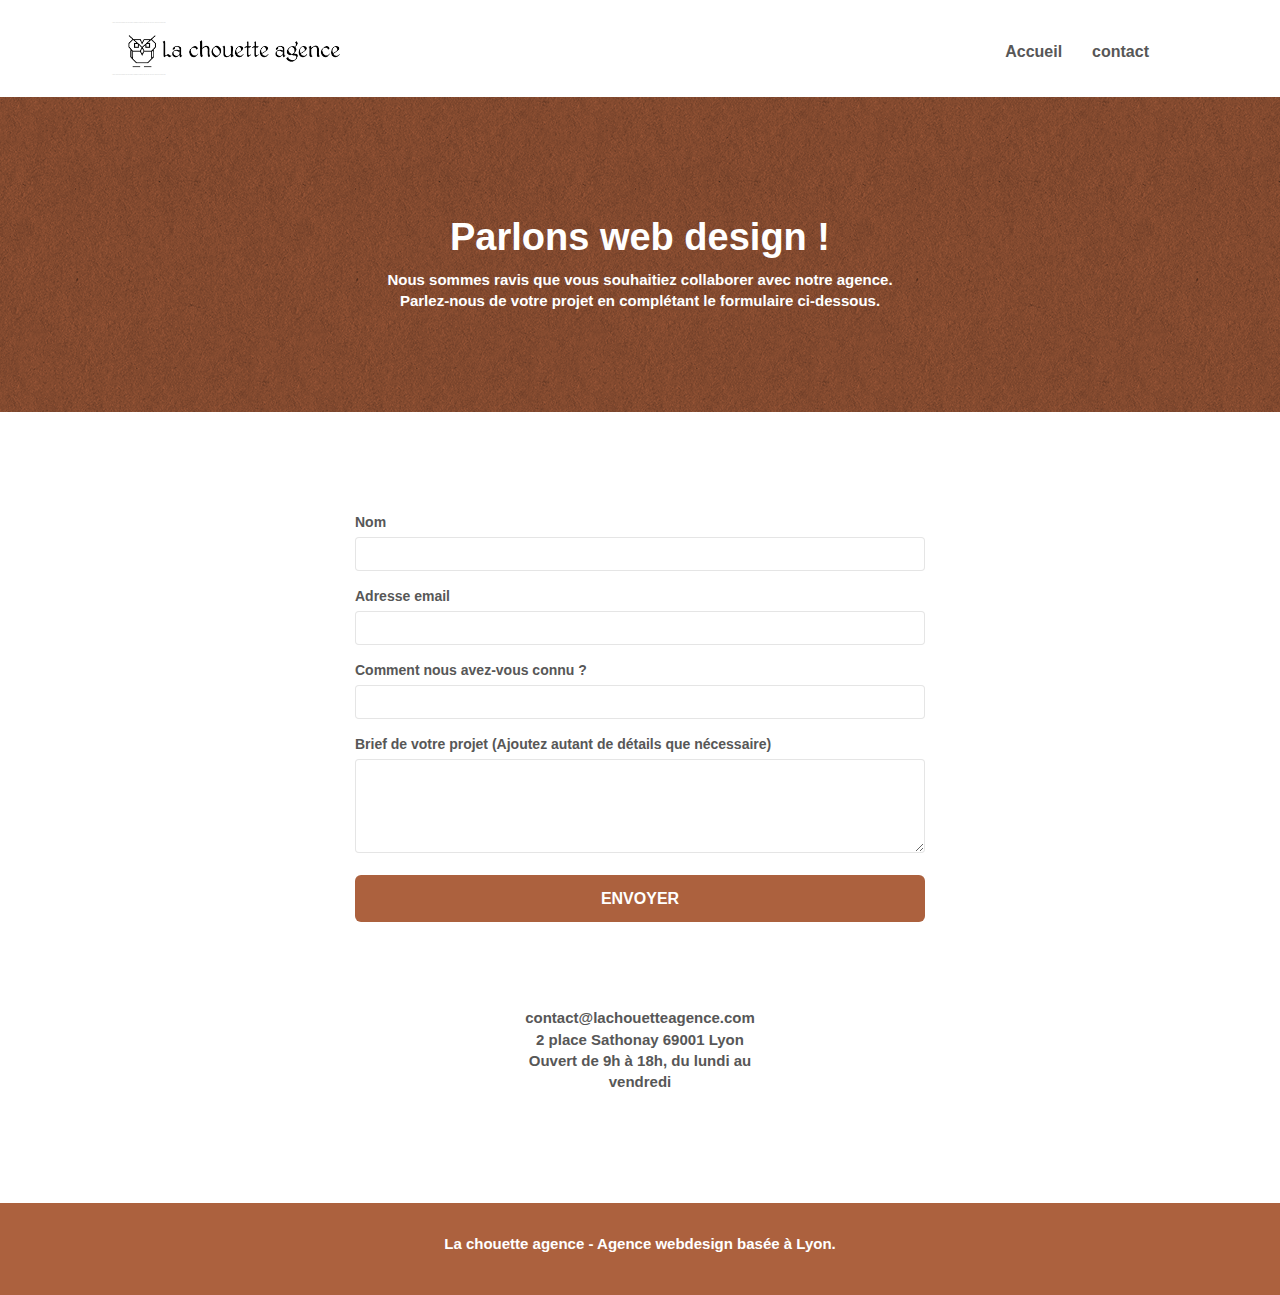
==== renseignement.html @ 912880bc "1 commit" ====
<!DOCTYPE html>
<html lang="fr">

<head>
  <meta charset="utf-8">
  <meta name="keywords" content="">
  <meta name="description" content="">
  <meta name="viewport" content="width=device-width, initial-scale=1.0, viewport-fit=cover">
  <link rel="shortcut icon" type="image/png" href="favicon.jpg">
  
<link rel="stylesheet" type="text/css" href="./css/bootstrap.min.css">
<link rel="stylesheet" type="text/css" href="style.css">
<link rel="stylesheet" type="text/css" href="./css/font-awesome.min.css">
<link rel="stylesheet" type="text/css" href="./css/et-line.min.css">
<link rel="stylesheet" type="text/css" href="./css/et-line.css">
  
<script src="./js/jquery-2.1.0.min.js"></script>
<script src="./js/bootstrap.min.js"></script>
<script src="./js/blocs.min.js"></script>
<script src="./js/jqBootstrapValidation.js"></script>
<script src="./js/formHandler.js"></script>
<script src="./js/jquery-2.1.0.js"></script>
	<script src="./js/bootstrap.js"></script>
	<script src="./js/blocs.js"></script>
	<script src="./js/jquery.touchSwipe.js" defer></script>
	<script src="./js/gmaps.js"></script>
  <title>La chouette agence</title>

  
<!-- Analytics -->

<!-- Analytics END -->
    <title>La chouette agence - Contact</title>


</head>

<body>
    <!-- Principal conteneur -->
    <div class="page-container">

 <!-- bloc-0 -->
 <div class="bloc bgc-white l-bloc " id="bloc-0">
  <div class="container bloc-sm">
    <nav class="navbar row">
        <nav class="navbar row">
			<div class="navbar-header">
				<div class="keywords" style="color:#cccccc;font-size:1px;">Agence web à paris, stratégie web, web design, illustrations, design de site web, site web, web, internet, site internet, site</div>
				<a class="navbar-brand" href="index.html"><img src="img/la-chouette-agence.png" alt="paris web design logo agence web meilleure agence" height="40" /></a>
				<div class="keywords" style="color:#cccccc;font-size:1px;">Agence web à paris, stratégie web, web design, illustrations, design de site web, site web, web, internet, site internet, site</div>
				<button id="nav-toggle" type="button" class="ui-navbar-toggle navbar-toggle" data-toggle="collapse" data-target=".navbar-1">
					<span class="sr-only">Toggle navigation</span><span class="icon-bar"></span><span class="icon-bar"></span><span class="icon-bar"></span>
				</button>
			</div>
			<div class="collapse navbar-collapse navbar-1 special-dropdown-nav">
				<ul class="site-navigation nav navbar-nav">
					<li>
						<a href="index.html">Accueil</a>
					</li>
					<li>
					</li>
					<li>
						<a href="renseignement.html">contact</a>
					</li>
				</ul>
			</div>
		</nav>
	</div>
</div>
        <!-- bloc-0 END -->

  <!-- bloc-6 -->
 <div class="bloc bg-dots-bg bg-repeat bgc-atomic-tangerine d-bloc bloc-bg-texture texture-paper" id="bloc-6">
 <div class="container bloc-lg">
   <div class="row">
   <div class="col-sm-12">
    <h1 class="text-center hero-bloc-text white">
       Parlons web design !
    </h1>
    <p class="text-center mg-lg tight-width-whitespace white">
        Nous sommes ravis que vous souhaitiez collaborer avec notre agence.<br> Parlez-nous de votre projet en complétant le formulaire ci-dessous.
    </p>
      </div>
      </div>
        </div>
        </div>
        <!-- bloc-6 END -->

        <!-- bloc-7 -->
 <div class="bloc bgc-white l-bloc" id="bloc-7">
   <div class="container bloc-lg">
   <div class="row voffset-lg tight-width-whitespace">
   <div class="col-sm-12">
 <!--label updated to link name and inputs correctly-->
 <form id="form_1">
   <div class="form-group">
 <label for="nom">
	 Nom
	 </label>
     <input type="text" name="Nom" id="nom" class="form-control" required />
    </div>
    <div class="form-group">
 <label for="email">
 Adresse email
 </label>
<input id="email" name="Adresse email" class="form-control" type="email" required />
</div>
<div class="form-group">
 <label for="origine">
		 Comment nous avez-vous connu ?
</label>
        <input class="form-control" type="text" name="Comment nous avez-vous connu?" id="origine" />
        </div>
     <div class="form-group">
     <label for="message">
 Brief de votre projet (Ajoutez autant de détails que nécessaire)<br>
 </label><textarea id="message" class="form-control" rows="4" cols="50" name="Brief de votre projet" required></textarea>
</div>
    <button class="bloc-button btn btn-lg btn-block cta-hero btn-atomic-tangerine" type="submit">
  Envoyer
	</button>
    </form>
    </div>
  <div class="col-xs-12 col-md-6 col-md-offset-3 voffset-lg voffset">
  <p class="text-center">
   <!--ARIA label to add here for selection options-->
         <a href="mailto:contact@lachouetteagence.com">contact@lachouetteagence.com</a><br>2 place Sathonay 69001 Lyon<br>Ouvert de 9h à 18h, du lundi au vendredi<br>
         </p>
     </div>
   </div>
  </div>
</div>
        <!-- bloc-7 END -->

        <!-- ScrollToTop Button -->
        <a class="bloc-button btn btn-d scrollToTop" onclick="scrollToTarget('1')"><span class="fa fa-chevron-up"></span></a>
        <!-- ScrollToTop Button END-->

 <!-- Footer - bloc-8 -->
 <footer class="bloc bgc-atomic-tangerine d-bloc" id="bloc-8">
  <div class="container bloc-sm">
      <div class="row">
      <div class="col-sm-12">
     <p class="mg-md text-center white">
      <!--mention "webdesign" added-->
     La chouette agence - Agence webdesign basée à Lyon.<br>
    </p>
     <div class="row row-no-gutters mg-md social">
    <div class="col-xs-3">
  <div class="text-center">
  <!--link changed for official "La Chouette Agence" Twitter page-->
 <a class="social" href="https://twitter.com/LaChouetteAgenceLyon"><span class="fa fa-twitter icon-md"></span><strong>Twitter</strong></a>
</div>
 </div>
    <div class="col-xs-3">
 <div class="text-center">
            <!--link changed for official "La Chouette Agence" Facebook page-->
  <a class="social" href="https://www.facebook.com/pg/LaChouetteAgenceLyon"><span class="fa fa-facebook icon-md"></span><strong>Facebook</strong></a>
</div>
</div>
    <div class="col-xs-3">
  <div class="text-center">
  <!--link changed for official "La Chouette Agence" Dribbble page-->
 <a class="social" href="https://dribbble.com/quarkend/shots"><span class="fa fa-dribbble icon-md"></span><strong>Dribbble</strong></a>
 </div>
</div>
 <div class="col-xs-3">
 <div class="text-center">
       <!--link changed for official "La Chouette Agence" Instagram page-->
      <a class="social" href="https://www.instagram.com/lachouetteagencelyon/"><span class="fa fa-instagram icon-md"></span><strong>Instagram</strong></a>
 </div>
    </div>
 <!--line "keywords" deleted-->
      </div>
     </div>
  </div>
 </div>
</footer>
        <!-- Footer - bloc-8 END -->

    </div>
    <!-- Principal conteneur END -->


</body>

</html>
---- style.css ----
body {
    margin: 0;
    padding: 0;
    background: #FFF;
    overflow-x: hidden;
    -webkit-font-smoothing: antialiased;
    -moz-osx-font-smoothing: grayscale;
}

a,
button {
    transition: all .3s ease-in-out;
    outline: none!important;
}

a:hover {
    text-decoration: none;
    cursor: pointer;
}

#page-loading-blocs-notifaction {
    position: fixed;
    top: 0;
    bottom: 0;
    width: 100%;
    z-index: 100000;
    background: #FFFFFF url("img/pageload-spinner.gif") no-repeat center center;
}

.bloc {
    width: 100%;
    clear: both;
    background: 50% 50% no-repeat;
    padding: 0 50px;
    -webkit-background-size: cover;
    -moz-background-size: cover;
    -o-background-size: cover;
    background-size: cover;
    position: relative;
}

.bloc .container {
    padding-left: 0;
    padding-right: 0;
}

.bloc-lg {
    padding: 100px 50px;
}

.bloc-md {
    padding: 50px;
}

.bloc-sm {
    padding: 20px 50px;
}

.bg-center,
.bg-l-edge,
.bg-r-edge,
.bg-t-edge,
.bg-b-edge,
.bg-tl-edge,
.bg-bl-edge,
.bg-tr-edge,
.bg-br-edge,
.bg-repeat {
    -webkit-background-size: auto!important;
    -moz-background-size: auto!important;
    -o-background-size: auto!important;
    background-size: auto!important;
}

.bg-repeat {
    background: repeat;
}

.bg-t-edge {
    background: top no-repeat;
}

.bloc-bg-texture::before {
    content: "";
    background-size: 2px 2px;
    position: absolute;
    top: 0;
    bottom: 0;
    left: 0;
    right: 0;
}

.texture-paper::before {
    background: url("img/texture-paper.png");
    background-size: 280px 280px;
}

.b-parallax {
    background-attachment: fixed;
}

.d-bloc {
    color: rgba(255, 255, 255, .7);
}

.d-bloc button:hover {
    color: rgba(255, 255, 255, .9);
}

.d-bloc .icon-round,
.d-bloc .icon-square,
.d-bloc .icon-rounded,
.d-bloc .icon-semi-rounded-a,
.d-bloc .icon-semi-rounded-b {
    border-color: rgba(255, 255, 255, .9);
}

.d-bloc .divider-h span {
    border-color: rgba(255, 255, 255, .2);
}

.d-bloc .a-btn,
.d-bloc .navbar a,
.d-bloc .navbar-brand,
.d-bloc a .icon-sm,
.d-bloc a .icon-md,
.d-bloc a .icon-lg,
.d-bloc a .icon-xl,
.d-bloc h1 a,
.d-bloc h2 a,
.d-bloc h3 a,
.d-bloc h4 a,
.d-bloc h5 a,
.d-bloc h6 a,
.d-bloc p a {
    color: rgba(255, 255, 255, .6);
}

.d-bloc .a-btn:hover,
.d-bloc .navbar a:hover,
.d-bloc .navbar-brand:hover,
.d-bloc a:hover .icon-sm,
.d-bloc a:hover .icon-md,
.d-bloc a:hover .icon-lg,
.d-bloc a:hover .icon-xl,
.d-bloc h1 a:hover,
.d-bloc h2 a:hover,
.d-bloc h3 a:hover,
.d-bloc h4 a:hover,
.d-bloc h5 a:hover,
.d-bloc h6 a:hover,
.d-bloc p a:hover {
    color: rgba(255, 255, 255, 1);
}

.d-bloc .navbar-toggle .icon-bar {
    background: rgba(255, 255, 255, 1);
}

.d-bloc .btn-wire,
.d-bloc .btn-wire:hover {
    color: rgba(255, 255, 255, 1);
    border-color: rgba(255, 255, 255, 1);
}

.d-bloc .panel {
    color: rgba(0, 0, 0, .5);
}

.d-bloc .panel button:hover {
    color: rgba(0, 0, 0, .7);
}

.d-bloc .panel icon {
    border-color: rgba(0, 0, 0, .7);
}

.d-bloc .panel .divider-h span {
    border-color: rgba(0, 0, 0, .1);
}

.d-bloc .panel .a-btn {
    color: rgba(0, 0, 0, .6);
}

.d-bloc .panel .a-btn:hover {
    color: rgba(0, 0, 0, 1);
}

.d-bloc .panel .btn-wire,
.d-bloc .panel .btn-wire:hover {
    color: rgba(0, 0, 0, .7);
    border-color: rgba(0, 0, 0, .3);
}

.d-bloc .panel,
.l-bloc {
    color: rgba(0, 0, 0, .5);
}

.d-bloc .panel button:hover,
.l-bloc button:hover {
    color: rgba(0, 0, 0, .7);
}

.l-bloc .icon-round,
.l-bloc .icon-square,
.l-bloc .icon-rounded,
.l-bloc .icon-semi-rounded-a,
.l-bloc .icon-semi-rounded-b {
    border-color: rgba(0, 0, 0, .7);
}

.d-bloc .panel .divider-h span,
.l-bloc .divider-h span {
    border-color: rgba(0, 0, 0, .1);
}

.d-bloc .panel .a-btn,
.l-bloc .a-btn,
.l-bloc .navbar a,
.l-bloc .navbar-brand,
.l-bloc a .icon-sm,
.l-bloc a .icon-md,
.l-bloc a .icon-lg,
.l-bloc a .icon-xl,
.l-bloc h1 a,
.l-bloc h2 a,
.l-bloc h3 a,
.l-bloc h4 a,
.l-bloc h5 a,
.l-bloc h6 a,
.l-bloc p a {
    color: rgba(0, 0, 0, .6);
}

.d-bloc .panel .a-btn:hover,
.l-bloc .a-btn:hover,
.l-bloc .navbar a:hover,
.l-bloc .navbar-brand:hover,
.l-bloc a:hover .icon-sm,
.l-bloc a:hover .icon-md,
.l-bloc a:hover .icon-lg,
.l-bloc a:hover .icon-xl,
.l-bloc h1 a:hover,
.l-bloc h2 a:hover,
.l-bloc h3 a:hover,
.l-bloc h4 a:hover,
.l-bloc h5 a:hover,
.l-bloc h6 a:hover,
.l-bloc p a:hover {
    color: rgba(0, 0, 0, 1);
}

.l-bloc .navbar-toggle .icon-bar {
    color: rgba(0, 0, 0, .6);
}

.d-bloc .panel .btn-wire,
.d-bloc .panel .btn-wire:hover,
.l-bloc .btn-wire,
.l-bloc .btn-wire:hover {
    color: rgba(0, 0, 0, .7);
    border-color: rgba(0, 0, 0, .3);
}

.voffset {
    margin-top: 30px;
}

.voffset-lg {
    margin-top: 80px;
}

.row-no-gutters {
    margin-right: 0;
    margin-left: 0;
}

.row.row-no-gutters>[class^="col-"],
.row.row-no-gutters>[class*=" col-"] {
    padding-right: 0;
    padding-left: 0;
}

#bloc-1-hero h1 {
    font-size: 32px;
}

.navbar {
    margin-bottom: 0;
    z-index: 1;
}

.navbar-brand {
    height: auto;
    padding: 3px 15px;
    font-size: 25px;
    font-weight: normal;
    font-weight: 600;
    line-height: 44px;
}

.navbar-brand img {
    max-height: 200px;
    margin: 0 5px 0 0;
    display: inline;
}

.navbar-brand img[src$=svg] {
    min-width: 100px;
}

.nav-center .navbar-brand img {
    margin: 0;
}

.navbar .nav {
    padding-top: 2px;
    margin-right: -16px;
    float: right;
    z-index: 1;
}

.nav>li {
    float: left;
    margin-top: 4px;
    font-size: 16px;
}

.navbar-nav .open .dropdown-menu>li>a {
    text-align: inherit;
}

.nav>li a:hover,
.nav>li a:focus {
    background: transparent;
    
}

.navbar-toggle {
    margin: 10px 10px 0 0;
    border: 0px;
}

.navbar-toggle:hover {
    background: transparent!important;
   
}

.navbar-toggle .icon-bar {
    background-color: rgba(0, 0, 0, .5);
    width: 26px;
}

.navbar-toggle {
    position: relative;
    float: right;
    padding: 9px 10px;
    margin-top: 8px;
    margin-right: 15px;
    margin-bottom: 8px;
    background-color: transparent;
    background-image: none;
    border: 1px solid transparent;
    border-radius: 4px;
   
}
.nav-invert .navbar .nav {
    float: left;
}

.nav-invert .navbar-header,
.nav-invert .navbar-brand {
    float: right;
    position: relative;
    z-index: 2;
}

@media (min-width: 768px) {
    .site-navigation {
        position: absolute;
        top: 50%;
        right: 20px;
        transform: translate(0, -50%);
        -webkit-transform: translateY(-50%);
    }
    .nav>li .dropdown-menu a,
    .nav>li .dropdown-menu a:hover {
        color: #484848;
    }
    .nav-invert .site-navigation {
        left: 0;
        right: 0;
    }
    .nav-center {
        text-align: center;
    }
    .nav-center .navbar-header {
        width: 100%;
    }
    .nav-center .navbar-header,
    .nav-center .navbar-brand,
    .nav-center .nav>li {
        float: none;
        display: inline-block;
    }
    .nav-center .site-navigation {
        position: relative;
        width: 100%;
        right: 0;
        margin-right: 0px;
        margin-top: 20px;
    }
    .nav-center.mini-nav .navbar-toggle {
        float: none;
        margin: 10px auto 0;
    }
}

.nav>li>.dropdown a {
    background: none!important;
    display: block;
    padding: 14px 15px;
}

nav .caret {
    margin: 0 5px;
}

.dropdown-menu .dropdown-menu {
    top: -8px;
    left: 100%;
}

.dropdown-menu .dropmenu-flow-right {
    top: 100%;
    left: 0;
    margin-left: -1px;
    border-top-left-radius: 0;
    border-top-right-radius: 0;
}

.dropdown-menu .dropdown span {
    border: 4px solid black;
    border-top-color: transparent;
    border-right-color: transparent;
    border-bottom-color: transparent;
    margin: 6px -5px 0 0!important;
    float: right;
}

.mg-md {
    margin-top: 10px;
    margin-bottom: 20px;
}

.mg-lg {
    margin-top: 10px;
    margin-bottom: 40px;
}

.btn {
    margin: 0 5px 5px 0;
}

.btn.pull-right {
    margin: 0 0 5px 5px;
}

.btn-d,
.btn-d:hover,
.btn-d:focus {
    color: #FFF;
    background: rgba(0, 0, 0, .3);
}

button {
    outline: none!important;
}





.btn-rd {
    border-radius: 40px;
}

.btn-clean {
    border: 1px solid rgba(0, 0, 0, .08);
    border-bottom-color: rgba(0, 0, 0, .1);
    text-shadow: 0 1px 0 rgba(0, 0, 1, .1);
    box-shadow: 0 1px 3px rgba(0, 0, 1, .25), inset 0 1px 0 0 rgba(255, 255, 255, .15);
}

.icon-md {
    font-size: 30px!important;
}

.icon-lg {
    font-size: 60px!important;
}

.sm-shadow {
    text-shadow: 0 1px 2px rgba(0, 0, 0, .3);
}

.panel-sq,
.panel-sq .panel-heading,
.panel-sq .panel-footer {
    border-radius: 0;
}

.panel-rd {
    border-radius: 30px;
}

.panel-rd .panel-heading {
    border-radius: 29px 29px 0 0;
}

.panel-rd .panel-footer {
    border-radius: 0 0 29px 29px;
}

.form-control {
    border-color: rgba(0, 0, 0, .1);
    box-shadow: none;
}

.scrollToTop {
    width: 40px;
    height: 40px;
    position: fixed;
    bottom: 20px;
    right: 20px;
    opacity: 0;
    z-index: 500;
    transition: all .3s ease-in-out;
}

.scrollToTop span {
    margin-top: 6px;
}

.showScrollTop {
    font-size: 14px;
    opacity: 1;
}

a[data-lightbox] {
    position: relative;
    display: block;
    text-align: center;
}

a[data-lightbox]:hover::before {
    content: "+";
    font-family: "HelveticaNeue-Light", "Helvetica Neue Light", "Helvetica Neue", Helvetica, Arial;
    font-size: 32px;
    width: 50px;
    height: 50px;
    margin-left: -25px;
    border-radius: 50%;
    background: rgba(0, 0, 0, .6);
    color: #FFF;
    font-weight: 100;
    z-index: 1;
    position: absolute;
    top: 50%;
    transform: translateY(-50%);
    -webkit-transform: translateY(-50%);
}

a[data-lightbox]:hover img {
    opacity: 0.6;
    -webkit-animation-fill-mode: none;
    animation-fill-mode: none;
}

#lightbox-modal {
    display: flex;
    align-items: center;
}

#lightbox-modal .modal-dialog {
    width: 90%;
    max-width: 900px;
    margin: 0 auto 0;
}

#lightbox-modal .modal-dialog img {
    max-height: 90vh;
    margin: 0 auto;
}

.lightbox-caption {
    padding: 20px;
    color: #FFF;
    background: rgba(0, 0, 0, .5);
    position: absolute;
    left: 15px;
    right: 15px;
    bottom: 5px;
}

.close-lightbox {
    color: #FFF;
    font-size: 30px;
    position: absolute;
    top: 20px;
    right: 20px;
    z-index: 20;
    background: rgba(0, 0, 0, .5);
    border: none;
    line-height: 30px;
    padding: 0 9px 5px;
    opacity: 0.3;
}

.close-lightbox:hover,
.next-lightbox:hover,
.prev-lightbox:hover {
    opacity: 1.0;
    color: #FFF;
}

.next-lightbox,
.prev-lightbox {
    font-size: 20px;
    color: rgba(255, 255, 255, .9);
    background: rgba(0, 0, 0, .5);
    transition: all .2s ease-in-out;
    position: absolute;
    top: 45%;
    z-index: 1;
    opacity: 0.4;
}

.next-lightbox {
    padding: 6px 8px 1px 13px;
    right: 25px;
}

.prev-lightbox {
    padding: 6px 13px 1px 10px;
    left: 25px;
}

.snapshot-lb .modal-body {
    padding-bottom: 45px;
}

.snapshot-lb .lightbox-caption {
    padding: 0;
    color: rgba(0, 0, 0, .5);
    background: none;
}

h1,
h2,
h3,
h4,
h5,
h6,
p,
label,
.btn,
a {
    font-family: "helvetica";
    font-weight: 600;
    color: #575757!important;
}

.col-sm-4>ul>li>a {
    color: #FFFFFF!important;
}

.container {
    max-width: 1000px;
}

.hero-bloc-text {
    font-size: 38px;
}

.hero-bloc-text-sub {
    font-size: 36px;
}

.statement-bloc-text {
    line-height: 26px;
    font-style: italic;
    font-size: 20px;
    text-align: center;
    font-weight: lighter;
    max-width: 520px;
    margin: auto auto auto auto;
}

p {
    font-size: 15px;
}

.tight-width-whitespace {
    max-width: 600px;
    margin: auto auto auto auto;
}

.h1 {
    font-size: 20px;
    font-family: "Open Sans";
}

.cta-hero {
    margin-top: 22px;
    color: #FFFFFF!important;
    text-transform: uppercase;
    padding: 12px 28px 12px 28px;
    font-size: 16px;
    font-weight: 700;
}

.social {
    max-width: 400px;
    margin: auto auto auto auto;
}

h2 {
    font-size: 24px;
    line-height: 1.4em;
}

h3 {
    font-size: 17px;
    text-transform: uppercase;
    font-weight: 700;
    color: #333333!important;
}

.med-width-whitespace {
    max-width: 800px;
    margin: auto auto auto auto;
    box-shadow: 0px 0px 0px #000000;
}

h1 {
    color: #333333!important;
}

h4 {
    color: #333333!important;
}

.icons {
    margin-bottom: 14px;
    margin-top: 24px;
}

.white {
    color: #FFFFFF!important;
}

.portfolio-thumb {
    margin-bottom: 24px;
}

.portfolio-row {
    margin-bottom: 44px;
    margin-top: 50px;
}

.avatar {
    box-shadow: 0px 4px 9px rgba(0, 0, 0, 0.3);
}

.black-background {
    background-color: rgba(0, 0, 0, 0.5);
    padding: 40px 40px 40px 40px;
}

.bold-link {
    font-weight: 900;
    text-decoration: underline!important;
}

.bgc-white {
    background-color: #FFFFFF;
}

.bgc-dark-slate-blue {
    background-color: #364577;
}

.bgc-atomic-tangerine {
    background-color: #AC613E;
}

.tc-white {
    color: #F3976C!important;
}

.tc-white-dark {
    color: #c27956!important;
}

.btn-atomic-tangerine {
    background: #AC613E;
    color: #FFFFFF!important;
}

.btn-atomic-tangerine:hover {
    background: #F3976C!important;
    color: #FFFFFF!important;
}

.ltc-white {
    color: #FFFFFF!important;
}

.ltc-white:hover {
    color: #cccccc!important;
}

.ltc-atomic-tangerine {
    color: #F3976C!important;
}

.ltc-atomic-tangerine:hover {
    color: #c27956!important;
}

.icon-dark-slate-blue {
    color: #364577!important;
    border-color: #364577!important;
}

.bg-dots-bg {
    background-image: url("img/dots-bg.png");
}

.bg-lines-h2-bg {
    background-image: url("img/lines-h2-bg.jpg");
}

.bg-banniere {
    background-image: url("img/la-chouette-agence-banniere.jpg");
}

.bg-presentation {
    background-image: url("img/image-de-presentation.jpg");
}

a>strong {
    /*make text closed to social media icons transparent for accessiblity*/
    opacity: 0;
    position: absolute;
}

.text-center>i {
    font-size: 16px;
    font-weight: 700;
}

@media (max-width: 1024px) {
    .bloc {
        padding-left: 20px;
        padding-right: 20px;
    }
    .bloc.full-width-bloc,
    .bloc-tile-2.full-width-bloc .container,
    .bloc-tile-3.full-width-bloc .container,
    .bloc-tile-4.full-width-bloc .container {
        padding-left: 0;
        padding-right: 0;
    }
}

@media (max-width: 992px) and (min-width: 768px) {
    .navbar .nav {
        max-width: 80%
    }
    .nav-center.navbar .nav {
        max-width: 100%
    }
}

@media only screen and (min-width: 768px) and (max-width: 1024px) and (orientation: landscape) {
    .b-parallax {
        background-attachment: scroll;
    }
}

@media only screen and (min-width: 1024px) and (max-width: 1366px) and (-webkit-min-device-pixel-ratio: 1.5) {
    .b-parallax {
        background-attachment: scroll;
    }
}

@media (max-width: 991px) {
    .container {
        width: 100%;
    }
    .b-parallax {
        background-attachment: scroll;
    }
    .page-container,
    #hero-bloc {
        overflow-x: hidden;
        position: relative;
    }
    .bloc-group,
    .bloc-group .bloc {
        display: block;
        width: 100%;
    }
    .bloc-fill-screen .fill-bloc-top-edge,
    .bloc-fill-screen .fill-bloc-bottom-edge {
        padding: 0 20px;
    }
}

@media (max-width: 767px) {
    .page-container {
        overflow-x: hidden;
        position: relative;
    }
    h1,
    h2,
    h3,
    h4,
    h5,
    h6,
    p,
    #disqus_thread {
        padding-left: 10px!important;
        padding-right: 10px!important;
    }
    .b-parallax {
        background-attachment: scroll;
    }
    .navbar .nav {
        padding-top: 0;
        border-top: 1px solid rgba(0, 0, 0, .2);
        float: none!important;
    }
    .navbar.row {
        margin-left: 0;
        margin-right: 0;
    }
   
    .site-navigation {
        position: inherit;
        transform: none;
        -webkit-transform: none;
        -ms-transform: none;
    }
    .nav>li {
        margin-top: 0;
        border-bottom: 1px solid rgba(0, 0, 0, .1);
        background: rgba(0, 0, 0, .05);
        text-align: left;
        padding-left: 15px;
        width: 100%;
    }
    .nav>li:hover {
        background: rgba(0, 0, 0, .08);
    }
    .dropdown .dropdown a .caret {
        float: none;
        margin: 5px 0 0 10px!important;
        border: 4px solid black;
        border-bottom-color: transparent;
        border-right-color: transparent;
        border-left-color: transparent;
    }
    #hero-bloc .navbar .nav {
        background: rgba(0, 0, 0, .8);
    }
    #hero-bloc .navbar .nav a {
        color: rgba(255, 255, 255, .6);
    }
    .hero {
        padding: 50px 0;
    }
    .hero-nav {
        left: -1px;
        right: -1px;
    }
   
    .navbar-collapse {
        padding: 0;
        overflow-x:hidden;
        -webkit-box-shadow: none;
        box-shadow: none;
       
    }
    .navbar-collapse.in{
        overflow-y: auto ;
       
    }
    

    .collapse.in{
        display: block;
      
    }
    
    .navbar-brand img {
        max-height: 40px;
        width: auto;
    }
    .nav-invert .navbar-header {
        float: none;
        width: 100%;
    }
    .nav-invert .navbar-toggle {
        float: left;
        margin-left: 10px;
    }
    .bloc {
        padding-left: 0;
        padding-right: 0;
    }
    .bloc-xxl,
    .bloc-xl,
    .bloc-lg {
        padding: 40px 0;
    }
    .bloc-sm,
    .bloc-md {
        padding-left: 0;
        padding-right: 0;
    }
    .bloc-tile-2 .container,
    .bloc-tile-3 .container,
    .bloc-tile-4 .container,
    .bloc-fill-screen .fill-bloc-top-edge,
    .bloc-fill-screen .fill-bloc-bottom-edge {
        padding-left: 0;
        padding-right: 0;
    }
    .a-block {
        padding: 0 10px;
    }
    .btn-dwn {
        display: none;
    }
    .voffset {
        margin-top: 5px;
    }
    .voffset-md {
        margin-top: 20px;
    }
    .voffset-lg {
        margin-top: 30px;
    }
    form {
        padding: 5px;
    }
    .close-lightbox {
        display: inline-block;
    }
    .blocsapp-device-iphone5 {
        background-size: 216px 425px;
        padding-top: 60px;
        width: 216px;
        height: 425px;
    }
    .blocsapp-device-iphone5 img {
        width: 180px;
        height: 320px;
    }
}

@media (max-width: 400px) {
    .bloc {
        padding-left: 0;
        padding-right: 0;
    }
}

@media (max-width: 767px) {
    .bloc-mob-center-text {
        text-align: center;
    }
}
---- css/et-line.css ----
@font-face {
    font-family: et-line;
    src: url(../fonts/et-line.eot);
    src: url(../fonts/et-line.eot?#iefix) format('embedded-opentype'), url(../fonts/et-line.woff) format('woff'), url(../fonts/et-line.ttf) format('truetype'), url(../fonts/et-line.svg#et-line) format('svg');
    font-weight: 400;
    font-style: normal
}

.et-icon-adjustments,
.et-icon-alarmclock,
.et-icon-anchor,
.et-icon-aperture,
.et-icon-attachment,
.et-icon-bargraph,
.et-icon-basket,
.et-icon-beaker,
.et-icon-bike,
.et-icon-book-open,
.et-icon-briefcase,
.et-icon-browser,
.et-icon-calendar,
.et-icon-camera,
.et-icon-caution,
.et-icon-chat,
.et-icon-circle-compass,
.et-icon-clipboard,
.et-icon-clock,
.et-icon-cloud,
.et-icon-compass,
.et-icon-desktop,
.et-icon-dial,
.et-icon-document,
.et-icon-documents,
.et-icon-download,
.et-icon-dribbble,
.et-icon-edit,
.et-icon-envelope,
.et-icon-expand,
.et-icon-facebook,
.et-icon-flag,
.et-icon-focus,
.et-icon-gears,
.et-icon-genius,
.et-icon-gift,
.et-icon-global,
.et-icon-globe,
.et-icon-googleplus,
.et-icon-grid,
.et-icon-happy,
.et-icon-hazardous,
.et-icon-heart,
.et-icon-hotairballoon,
.et-icon-hourglass,
.et-icon-key,
.et-icon-laptop,
.et-icon-layers,
.et-icon-lifesaver,
.et-icon-lightbulb,
.et-icon-linegraph,
.et-icon-linkedin,
.et-icon-lock,
.et-icon-magnifying-glass,
.et-icon-map,
.et-icon-map-pin,
.et-icon-megaphone,
.et-icon-mic,
.et-icon-mobile,
.et-icon-newspaper,
.et-icon-notebook,
.et-icon-paintbrush,
.et-icon-paperclip,
.et-icon-pencil,
.et-icon-phone,
.et-icon-picture,
.et-icon-pictures,
.et-icon-piechart,
.et-icon-presentation,
.et-icon-pricetags,
.et-icon-printer,
.et-icon-profile-female,
.et-icon-profile-male,
.et-icon-puzzle,
.et-icon-quote,
.et-icon-recycle,
.et-icon-refresh,
.et-icon-ribbon,
.et-icon-rss,
.et-icon-sad,
.et-icon-scissors,
.et-icon-scope,
.et-icon-search,
.et-icon-shield,
.et-icon-speedometer,
.et-icon-strategy,
.et-icon-streetsign,
.et-icon-tablet,
.et-icon-target,
.et-icon-telescope,
.et-icon-toolbox,
.et-icon-tools,
.et-icon-tools-2,
.et-icon-trophy,
.et-icon-tumblr,
.et-icon-twitter,
.et-icon-upload,
.et-icon-video,
.et-icon-wallet,
.et-icon-wine {
    font-family: et-line;
    speak: none;
    font-style: normal;
    font-weight: 400;
    font-variant: normal;
    text-transform: none;
    line-height: 1;
    -webkit-font-smoothing: antialiased;
    -moz-osx-font-smoothing: grayscale;
    display: inline-block
}

.et-icon-mobile:before {
    content: "\e000"
}

.et-icon-laptop:before {
    content: "\e001"
}

.et-icon-desktop:before {
    content: "\e002"
}

.et-icon-tablet:before {
    content: "\e003"
}

.et-icon-phone:before {
    content: "\e004"
}

.et-icon-document:before {
    content: "\e005"
}

.et-icon-documents:before {
    content: "\e006"
}

.et-icon-search:before {
    content: "\e007"
}

.et-icon-clipboard:before {
    content: "\e008"
}

.et-icon-newspaper:before {
    content: "\e009"
}

.et-icon-notebook:before {
    content: "\e00a"
}

.et-icon-book-open:before {
    content: "\e00b"
}

.et-icon-browser:before {
    content: "\e00c"
}

.et-icon-calendar:before {
    content: "\e00d"
}

.et-icon-presentation:before {
    content: "\e00e"
}

.et-icon-picture:before {
    content: "\e00f"
}

.et-icon-pictures:before {
    content: "\e010"
}

.et-icon-video:before {
    content: "\e011"
}

.et-icon-camera:before {
    content: "\e012"
}

.et-icon-printer:before {
    content: "\e013"
}

.et-icon-toolbox:before {
    content: "\e014"
}

.et-icon-briefcase:before {
    content: "\e015"
}

.et-icon-wallet:before {
    content: "\e016"
}

.et-icon-gift:before {
    content: "\e017"
}

.et-icon-bargraph:before {
    content: "\e018"
}

.et-icon-grid:before {
    content: "\e019"
}

.et-icon-expand:before {
    content: "\e01a"
}

.et-icon-focus:before {
    content: "\e01b"
}

.et-icon-edit:before {
    content: "\e01c"
}

.et-icon-adjustments:before {
    content: "\e01d"
}

.et-icon-ribbon:before {
    content: "\e01e"
}

.et-icon-hourglass:before {
    content: "\e01f"
}

.et-icon-lock:before {
    content: "\e020"
}

.et-icon-megaphone:before {
    content: "\e021"
}

.et-icon-shield:before {
    content: "\e022"
}

.et-icon-trophy:before {
    content: "\e023"
}

.et-icon-flag:before {
    content: "\e024"
}

.et-icon-map:before {
    content: "\e025"
}

.et-icon-puzzle:before {
    content: "\e026"
}

.et-icon-basket:before {
    content: "\e027"
}

.et-icon-envelope:before {
    content: "\e028"
}

.et-icon-streetsign:before {
    content: "\e029"
}

.et-icon-telescope:before {
    content: "\e02a"
}

.et-icon-gears:before {
    content: "\e02b"
}

.et-icon-key:before {
    content: "\e02c"
}

.et-icon-paperclip:before {
    content: "\e02d"
}

.et-icon-attachment:before {
    content: "\e02e"
}

.et-icon-pricetags:before {
    content: "\e02f"
}

.et-icon-lightbulb:before {
    content: "\e030"
}

.et-icon-layers:before {
    content: "\e031"
}

.et-icon-pencil:before {
    content: "\e032"
}

.et-icon-tools:before {
    content: "\e033"
}

.et-icon-tools-2:before {
    content: "\e034"
}

.et-icon-scissors:before {
    content: "\e035"
}

.et-icon-paintbrush:before {
    content: "\e036"
}

.et-icon-magnifying-glass:before {
    content: "\e037"
}

.et-icon-circle-compass:before {
    content: "\e038"
}

.et-icon-linegraph:before {
    content: "\e039"
}

.et-icon-mic:before {
    content: "\e03a"
}

.et-icon-strategy:before {
    content: "\e03b"
}

.et-icon-beaker:before {
    content: "\e03c"
}

.et-icon-caution:before {
    content: "\e03d"
}

.et-icon-recycle:before {
    content: "\e03e"
}

.et-icon-anchor:before {
    content: "\e03f"
}

.et-icon-profile-male:before {
    content: "\e040"
}

.et-icon-profile-female:before {
    content: "\e041"
}

.et-icon-bike:before {
    content: "\e042"
}

.et-icon-wine:before {
    content: "\e043"
}

.et-icon-hotairballoon:before {
    content: "\e044"
}

.et-icon-globe:before {
    content: "\e045"
}

.et-icon-genius:before {
    content: "\e046"
}

.et-icon-map-pin:before {
    content: "\e047"
}

.et-icon-dial:before {
    content: "\e048"
}

.et-icon-chat:before {
    content: "\e049"
}

.et-icon-heart:before {
    content: "\e04a"
}

.et-icon-cloud:before {
    content: "\e04b"
}

.et-icon-upload:before {
    content: "\e04c"
}

.et-icon-download:before {
    content: "\e04d"
}

.et-icon-target:before {
    content: "\e04e"
}

.et-icon-hazardous:before {
    content: "\e04f"
}

.et-icon-piechart:before {
    content: "\e050"
}

.et-icon-speedometer:before {
    content: "\e051"
}

.et-icon-global:before {
    content: "\e052"
}

.et-icon-compass:before {
    content: "\e053"
}

.et-icon-lifesaver:before {
    content: "\e054"
}

.et-icon-clock:before {
    content: "\e055"
}

.et-icon-aperture:before {
    content: "\e056"
}

.et-icon-quote:before {
    content: "\e057"
}

.et-icon-scope:before {
    content: "\e058"
}

.et-icon-alarmclock:before {
    content: "\e059"
}

.et-icon-refresh:before {
    content: "\e05a"
}

.et-icon-happy:before {
    content: "\e05b"
}

.et-icon-sad:before {
    content: "\e05c"
}

.et-icon-facebook:before {
    content: "\e05d"
}

.et-icon-twitter:before {
    content: "\e05e"
}

.et-icon-googleplus:before {
    content: "\e05f"
}

.et-icon-rss:before {
    content: "\e060"
}

.et-icon-tumblr:before {
    content: "\e061"
}

.et-icon-linkedin:before {
    content: "\e062"
}

.et-icon-dribbble:before {
    content: "\e063"
}
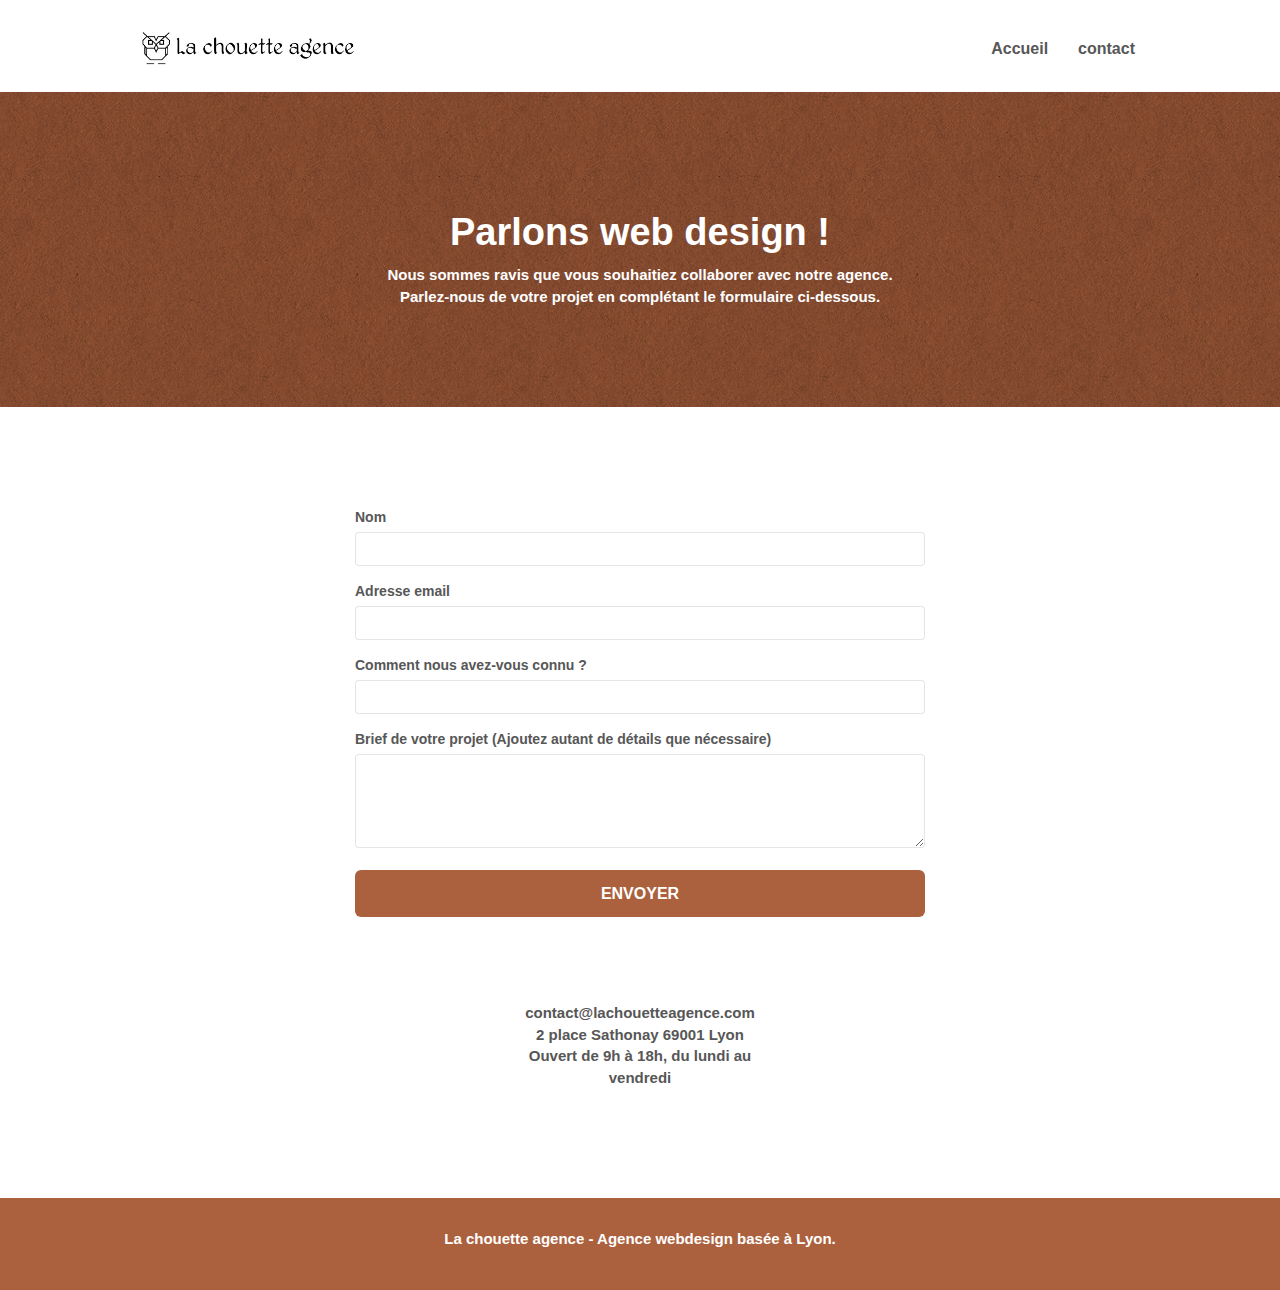
==== commit 1e032770: "modification de qq balises" ====
--- a/renseignement.html
+++ b/renseignement.html
@@ -3,8 +3,8 @@
 
 <head>
   <meta charset="utf-8">
-  <meta name="keywords" content="">
-  <meta name="description" content="">
+  <meta name="keywords" content="agence design lyon,design web, création digitale, illustrations,webdesign">
+  <meta name="description" content="La chouette agence : le web design au service des entreprises de Lyon et de sa région. À votre écoute pour développer un site Web performant.">
   <meta name="viewport" content="width=device-width, initial-scale=1.0, viewport-fit=cover">
   <link rel="shortcut icon" type="image/png" href="favicon.jpg">
   
@@ -14,23 +14,16 @@
 <link rel="stylesheet" type="text/css" href="./css/et-line.min.css">
 <link rel="stylesheet" type="text/css" href="./css/et-line.css">
   
-<script src="./js/jquery-2.1.0.min.js"></script>
-<script src="./js/bootstrap.min.js"></script>
-<script src="./js/blocs.min.js"></script>
-<script src="./js/jqBootstrapValidation.js"></script>
-<script src="./js/formHandler.js"></script>
+
 <script src="./js/jquery-2.1.0.js"></script>
-	<script src="./js/bootstrap.js"></script>
-	<script src="./js/blocs.js"></script>
-	<script src="./js/jquery.touchSwipe.js" defer></script>
-	<script src="./js/gmaps.js"></script>
-  <title>La chouette agence</title>
+<script src="./js/bootstrap.js"></script>
+<title>renseignement</title>
 
   
 <!-- Analytics -->
 
 <!-- Analytics END -->
-    <title>La chouette agence - Contact</title>
+   
 
 
 </head>
@@ -43,11 +36,8 @@
  <div class="bloc bgc-white l-bloc " id="bloc-0">
   <div class="container bloc-sm">
     <nav class="navbar row">
-        <nav class="navbar row">
-			<div class="navbar-header">
-				<div class="keywords" style="color:#cccccc;font-size:1px;">Agence web à paris, stratégie web, web design, illustrations, design de site web, site web, web, internet, site internet, site</div>
-				<a class="navbar-brand" href="index.html"><img src="img/la-chouette-agence.png" alt="paris web design logo agence web meilleure agence" height="40" /></a>
-				<div class="keywords" style="color:#cccccc;font-size:1px;">Agence web à paris, stratégie web, web design, illustrations, design de site web, site web, web, internet, site internet, site</div>
+		<div class="navbar-header">
+        <a class="navbar-brand" href="index.html"><img src="img/la-chouette-agence.jpg" alt="la chouette agence meilleure agence de web design à lyon" height="40" /></a>
 				<button id="nav-toggle" type="button" class="ui-navbar-toggle navbar-toggle" data-toggle="collapse" data-target=".navbar-1">
 					<span class="sr-only">Toggle navigation</span><span class="icon-bar"></span><span class="icon-bar"></span><span class="icon-bar"></span>
 				</button>
@@ -57,8 +47,7 @@
 					<li>
 						<a href="index.html">Accueil</a>
 					</li>
-					<li>
-					</li>
+				
 					<li>
 						<a href="renseignement.html">contact</a>
 					</li>
@@ -68,9 +57,9 @@
 	</div>
 </div>
         <!-- bloc-0 END -->
-
+<main>
   <!-- bloc-6 -->
- <div class="bloc bg-dots-bg bg-repeat bgc-atomic-tangerine d-bloc bloc-bg-texture texture-paper" id="bloc-6">
+ <article class="bloc bg-dots-bg bg-repeat bgc-atomic-tangerine d-bloc bloc-bg-texture texture-paper" id="bloc-6">
  <div class="container bloc-lg">
    <div class="row">
    <div class="col-sm-12">
@@ -83,7 +72,7 @@
       </div>
       </div>
         </div>
-        </div>
+      </article>
         <!-- bloc-6 END -->
 
         <!-- bloc-7 -->
@@ -135,7 +124,7 @@
         <!-- ScrollToTop Button -->
         <a class="bloc-button btn btn-d scrollToTop" onclick="scrollToTarget('1')"><span class="fa fa-chevron-up"></span></a>
         <!-- ScrollToTop Button END-->
-
+      </main>
  <!-- Footer - bloc-8 -->
  <footer class="bloc bgc-atomic-tangerine d-bloc" id="bloc-8">
   <div class="container bloc-sm">
